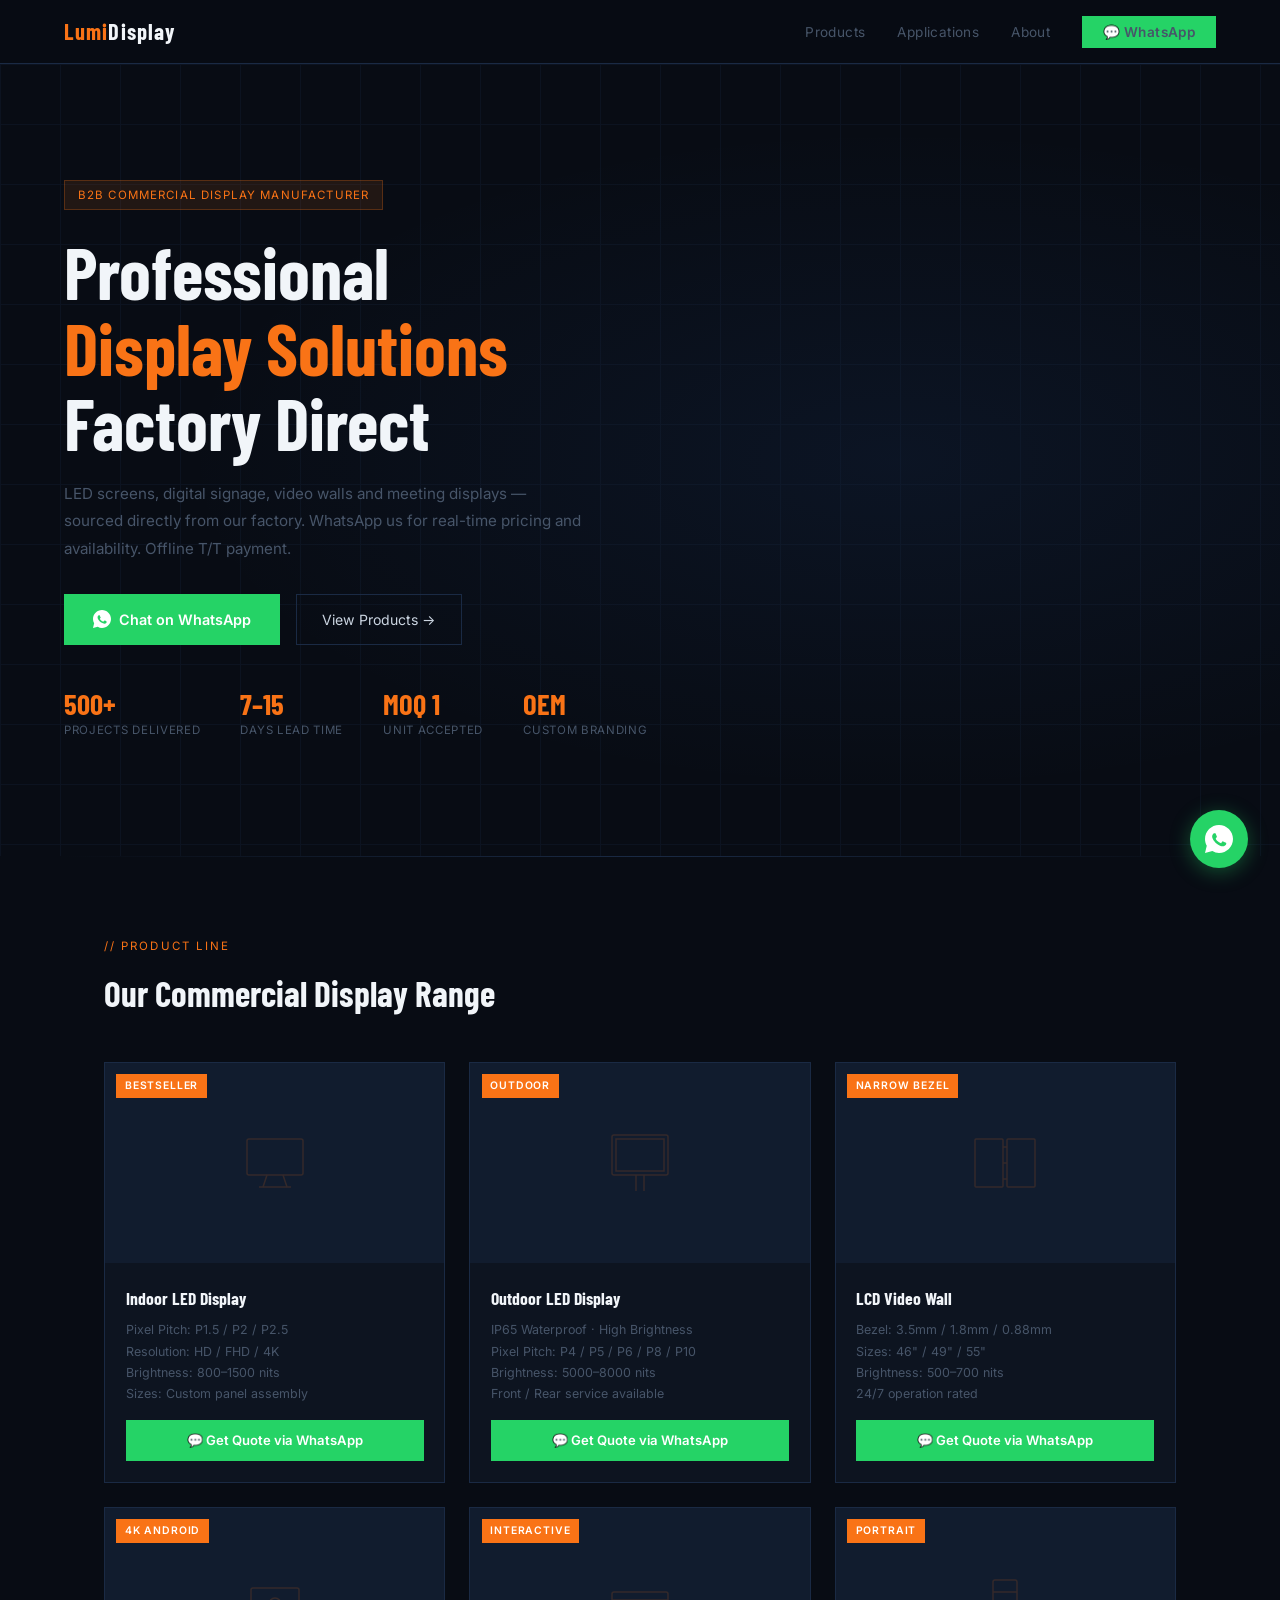
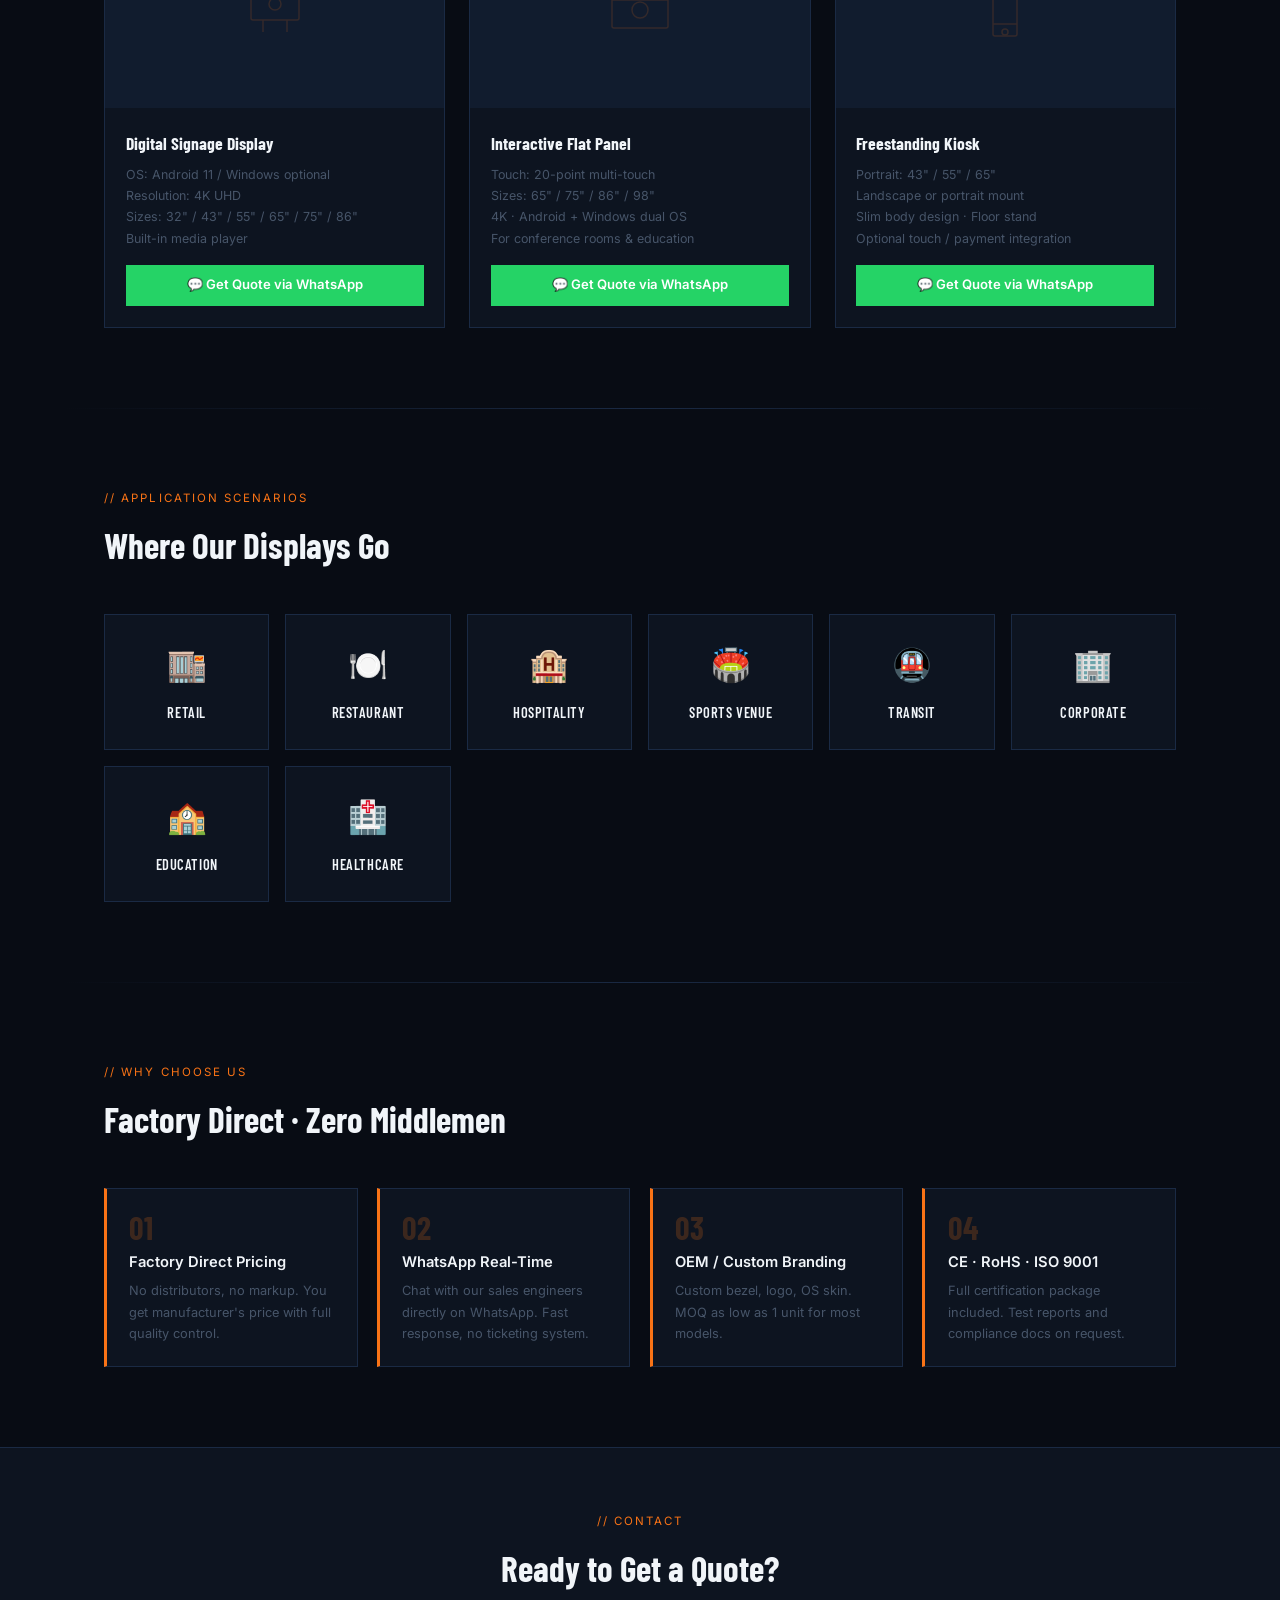
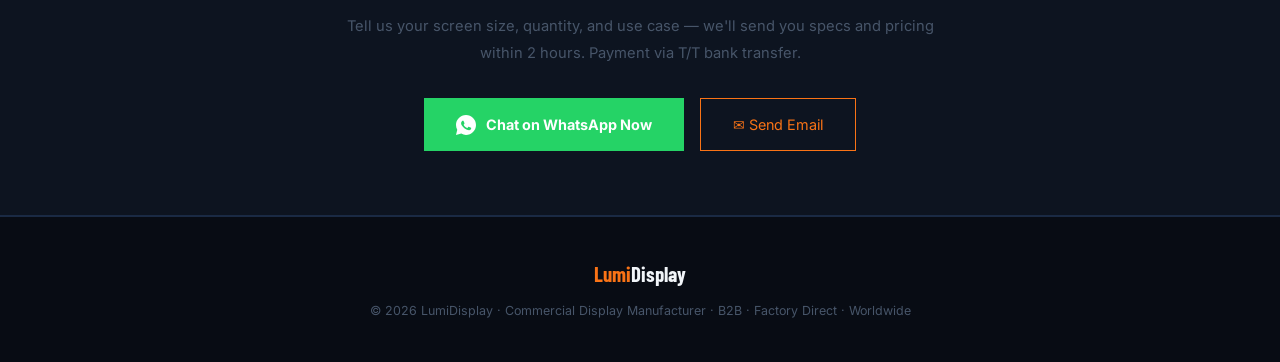
==== index.html @ 246da4e2 "feat: 添加根目录完整单文件 DEMO" ====
<!DOCTYPE html>
<html lang="en">
<head>
<meta charset="UTF-8">
<meta name="viewport" content="width=device-width, initial-scale=1.0">
<title>LumiDisplay — Commercial Display B2B Manufacturer</title>
<meta name="description" content="Professional commercial display manufacturer. LED screens, digital signage, video walls. WhatsApp for B2B pricing.">
<link rel="preconnect" href="https://fonts.googleapis.com">
<link href="https://fonts.googleapis.com/css2?family=Barlow+Condensed:wght@400;600;700&family=Inter:wght@300;400;500&display=swap" rel="stylesheet">
<style>
:root{--bg:#080C14;--bg2:#0D1420;--bg3:#111C2E;--border:#1A2A44;--orange:#F97316;--orange2:#EA6000;--blue:#3B82F6;--text:#CBD5E1;--muted:#475569;--white:#F1F5F9;--wa:#25D366;--max:1200px}
*{box-sizing:border-box;margin:0;padding:0}
html{scroll-behavior:smooth}
body{font-family:'Inter',sans-serif;background:var(--bg);color:var(--text);line-height:1.65;overflow-x:hidden}
a{color:inherit;text-decoration:none}
/* NAV */
nav{position:sticky;top:0;z-index:100;display:flex;justify-content:space-between;align-items:center;padding:0 5%;height:64px;background:rgba(8,12,20,.96);border-bottom:1px solid var(--border);backdrop-filter:blur(10px)}
.logo{font-family:'Barlow Condensed',sans-serif;font-size:1.4rem;font-weight:700;color:var(--orange);letter-spacing:.05em}
.logo span{color:var(--white)}
.nav-links{list-style:none;display:flex;gap:2rem;align-items:center}
.nav-links a{font-size:.85rem;color:var(--muted);letter-spacing:.03em;transition:color .2s}
.nav-links a:hover{color:var(--white)}
.btn-wa{background:var(--wa);color:#fff;font-weight:600;font-size:.82rem;padding:.5rem 1.3rem;transition:opacity .2s}
.btn-wa:hover{opacity:.88}
/* HERO */
.hero{position:relative;min-height:88vh;display:flex;align-items:center;background:var(--bg);overflow:hidden;padding:0 5%}
.hero-bg{position:absolute;inset:0;background:radial-gradient(ellipse 80% 60% at 70% 50%,rgba(59,130,246,.07) 0%,transparent 70%)}
.hero-grid{position:absolute;inset:0;background-image:linear-gradient(var(--border) 1px,transparent 1px),linear-gradient(90deg,var(--border) 1px,transparent 1px);background-size:60px 60px;opacity:.25}
.hero-content{position:relative;z-index:1;max-width:640px}
.hero-badge{display:inline-flex;align-items:center;gap:6px;background:rgba(249,115,22,.1);border:1px solid rgba(249,115,22,.25);color:var(--orange);font-size:.72rem;letter-spacing:.1em;padding:.28rem .8rem;margin-bottom:1.5rem}
.hero h1{font-family:'Barlow Condensed',sans-serif;font-size:clamp(2.5rem,6vw,4.5rem);font-weight:700;line-height:1.05;color:var(--white);margin-bottom:1.2rem}
.hero h1 em{color:var(--orange);font-style:normal}
.hero-sub{font-size:.95rem;color:var(--muted);line-height:1.8;margin-bottom:2rem;max-width:520px}
.hbtns{display:flex;gap:1rem;flex-wrap:wrap}
.bp{display:inline-flex;align-items:center;gap:.5rem;background:var(--wa);color:#fff;font-weight:600;font-size:.9rem;padding:.8rem 1.8rem;transition:opacity .2s}
.bp:hover{opacity:.88}
.bg{display:inline-block;border:1px solid var(--border);color:var(--text);font-size:.88rem;padding:.8rem 1.6rem;transition:all .2s}
.bg:hover{border-color:var(--orange);color:var(--orange)}
.hstats{display:flex;gap:2.5rem;margin-top:2.8rem;flex-wrap:wrap}
.snum{font-family:'Barlow Condensed',sans-serif;font-size:1.8rem;font-weight:700;color:var(--orange);line-height:1}
.slbl{font-size:.72rem;color:var(--muted);letter-spacing:.06em;margin-top:3px}
/* PRODUCTS */
.sec{max-width:var(--max);margin:0 auto;padding:5rem 5%}
.stag{font-size:.72rem;color:var(--orange);letter-spacing:.18em;margin-bottom:.5rem}
.stitle{font-family:'Barlow Condensed',sans-serif;font-size:clamp(1.6rem,3vw,2.2rem);font-weight:700;color:var(--white);margin-bottom:2.5rem}
.pgrid{display:grid;grid-template-columns:repeat(auto-fit,minmax(260px,1fr));gap:1.5rem}
.pc{background:var(--bg2);border:1px solid var(--border);transition:border-color .2s,transform .2s}
.pc:hover{border-color:var(--orange);transform:translateY(-4px)}
.pimg{width:100%;height:200px;background:var(--bg3);position:relative;overflow:hidden;display:flex;align-items:center;justify-content:center}
.pimg svg{width:64px;height:64px;opacity:.15}
.pimg .plabel{position:absolute;top:.7rem;left:.7rem;background:var(--orange);color:#fff;font-size:.65rem;font-weight:600;letter-spacing:.08em;padding:.2rem .55rem}
.pinfo{padding:1.3rem}
.pname{font-family:'Barlow Condensed',sans-serif;font-size:1.1rem;font-weight:700;color:var(--white);margin-bottom:.4rem}
.pspec{font-size:.78rem;color:var(--muted);line-height:1.7;margin-bottom:1rem}
.pqbtn{display:block;text-align:center;background:var(--wa);color:#fff;font-weight:600;font-size:.82rem;padding:.6rem;transition:opacity .2s}
.pqbtn:hover{opacity:.88}
/* APPS */
.div{height:1px;background:linear-gradient(90deg,transparent,var(--border),transparent);margin:0 5%}
.agrid{display:grid;grid-template-columns:repeat(auto-fit,minmax(160px,1fr));gap:1rem}
.ac{background:var(--bg2);border:1px solid var(--border);padding:1.5rem 1rem;text-align:center;transition:border-color .2s}
.ac:hover{border-color:var(--blue)}
.ac-icon{font-size:2rem;margin-bottom:.6rem}
.ac-name{font-family:'Barlow Condensed',sans-serif;font-size:.9rem;font-weight:600;color:var(--white);letter-spacing:.04em}
/* WHY */
.wgrid{display:grid;grid-template-columns:repeat(4,1fr);gap:1.2rem}
.wc{background:var(--bg2);border:1px solid var(--border);border-left:3px solid var(--orange);padding:1.4rem}
.wnum{font-family:'Barlow Condensed',sans-serif;font-size:2rem;font-weight:700;color:var(--orange);opacity:.2;line-height:1}
.wtitle{font-size:.92rem;color:var(--white);font-weight:600;margin:.4rem 0}
.wdesc{font-size:.8rem;color:var(--muted);line-height:1.65}
/* CONTACT */
.ctasec{background:var(--bg2);border-top:1px solid var(--border);border-bottom:1px solid var(--border);padding:4rem 5%;text-align:center}
.ctainner{max-width:600px;margin:0 auto}
.ctasub{color:var(--muted);font-size:.92rem;margin-bottom:2rem;line-height:1.8}
.ctabtns{display:flex;justify-content:center;gap:1rem;flex-wrap:wrap}
.bwa2{display:inline-flex;align-items:center;gap:.6rem;background:var(--wa);color:#fff;font-weight:700;font-size:.9rem;padding:.85rem 2rem;transition:opacity .2s}
.bwa2:hover{opacity:.88}
.bem{display:inline-block;border:1px solid var(--orange);color:var(--orange);font-size:.9rem;padding:.85rem 2rem;transition:all .2s}
.bem:hover{background:var(--orange);color:#fff}
/* FOOTER */
footer{padding:2.5rem 5%;border-top:1px solid var(--border);text-align:center}
.flogo{font-family:'Barlow Condensed',sans-serif;font-size:1.3rem;font-weight:700;color:var(--orange);margin-bottom:.6rem}
.flogo span{color:var(--white)}
.fcopy{font-size:.78rem;color:var(--muted)}
/* WA FLOAT */
.waf{position:fixed;bottom:2rem;right:2rem;width:58px;height:58px;background:var(--wa);border-radius:50%;display:flex;align-items:center;justify-content:center;box-shadow:0 4px 20px rgba(37,211,102,.35);z-index:999;transition:transform .2s}
.waf:hover{transform:scale(1.1)}
@media(max-width:768px){.nav-links{display:none}.hstats{gap:1.5rem}.wgrid{grid-template-columns:1fr 1fr}}
</style>
</head>
<body>

<nav>
  <div class="logo">Lumi<span>Display</span></div>
  <ul class="nav-links">
    <li><a href="#products">Products</a></li>
    <li><a href="#applications">Applications</a></li>
    <li><a href="#about">About</a></li>
    <li><a href="https://wa.me/YOUR_NUMBER?text=Hello%2C+I'm+interested+in+commercial+displays" class="btn-wa" target="_blank">💬 WhatsApp</a></li>
  </ul>
</nav>

<!-- HERO -->
<section class="hero">
  <div class="hero-bg"></div>
  <div class="hero-grid"></div>
  <div class="hero-content">
    <div class="hero-badge">B2B COMMERCIAL DISPLAY MANUFACTURER</div>
    <h1>Professional<br><em>Display Solutions</em><br>Factory Direct</h1>
    <p class="hero-sub">LED screens, digital signage, video walls and meeting displays — sourced directly from our factory. WhatsApp us for real-time pricing and availability. Offline T/T payment.</p>
    <div class="hbtns">
      <a href="https://wa.me/YOUR_NUMBER?text=Hello%2C+I'd+like+to+get+a+quote+for+commercial+displays" class="bp" target="_blank">
        <svg width="18" height="18" viewBox="0 0 32 32" fill="white"><path d="M16 0C7.164 0 0 7.163 0 16c0 2.822.736 5.469 2.018 7.773L0 32l8.418-2.207A15.93 15.93 0 0016 32c8.836 0 16-7.163 16-16S24.836 0 16 0zm8.078 22.418c-.336.943-1.965 1.805-2.703 1.918-.691.105-1.559.15-2.514-.158-.578-.188-1.32-.438-2.268-.857-3.992-1.723-6.602-5.73-6.801-5.994-.199-.264-1.625-2.162-1.625-4.125s1.027-2.926 1.393-3.328c.363-.402.793-.502 1.059-.502.264 0 .527.002.758.014.242.012.568-.092.889.678.336.801 1.143 2.764 1.242 2.963.1.199.166.43.033.693-.133.264-.199.43-.398.662-.199.232-.418.519-.596.697-.199.199-.406.414-.175.812.232.398 1.031 1.699 2.213 2.748 1.52 1.355 2.801 1.773 3.199 1.973.398.199.629.166.861-.1.232-.264.994-1.162 1.26-1.561.264-.398.527-.332.889-.199.363.133 2.309 1.09 2.707 1.287.398.199.662.299.762.465.1.166.1.963-.236 1.906z"/></svg>
        Chat on WhatsApp
      </a>
      <a href="#products" class="bg">View Products →</a>
    </div>
    <div class="hstats">
      <div><div class="snum">500+</div><div class="slbl">PROJECTS DELIVERED</div></div>
      <div><div class="snum">7–15</div><div class="slbl">DAYS LEAD TIME</div></div>
      <div><div class="snum">MOQ 1</div><div class="slbl">UNIT ACCEPTED</div></div>
      <div><div class="snum">OEM</div><div class="slbl">CUSTOM BRANDING</div></div>
    </div>
  </div>
</section>

<div class="div"></div>

<!-- PRODUCTS -->
<section class="sec" id="products">
  <div class="stag">// PRODUCT LINE</div>
  <div class="stitle">Our Commercial Display Range</div>
  <div class="pgrid">

    <div class="pc">
      <div class="pimg">
        <svg viewBox="0 0 64 64" fill="none" stroke="#F97316" stroke-width="1.5"><rect x="4" y="8" width="56" height="36" rx="2"/><line x1="24" y1="44" x2="20" y2="56"/><line x1="40" y1="44" x2="44" y2="56"/><line x1="16" y1="56" x2="48" y2="56"/></svg>
        <span class="plabel">BESTSELLER</span>
      </div>
      <div class="pinfo">
        <div class="pname">Indoor LED Display</div>
        <div class="pspec">Pixel Pitch: P1.5 / P2 / P2.5<br>Resolution: HD / FHD / 4K<br>Brightness: 800–1500 nits<br>Sizes: Custom panel assembly</div>
        <a href="https://wa.me/YOUR_NUMBER?text=I'm+interested+in+Indoor+LED+Display" class="pqbtn" target="_blank">💬 Get Quote via WhatsApp</a>
      </div>
    </div>

    <div class="pc">
      <div class="pimg">
        <svg viewBox="0 0 64 64" fill="none" stroke="#F97316" stroke-width="1.5"><rect x="4" y="4" width="56" height="40" rx="2"/><rect x="8" y="8" width="48" height="32"/><line x1="28" y1="44" x2="28" y2="60"/><line x1="36" y1="44" x2="36" y2="60"/></svg>
        <span class="plabel">OUTDOOR</span>
      </div>
      <div class="pinfo">
        <div class="pname">Outdoor LED Display</div>
        <div class="pspec">IP65 Waterproof · High Brightness<br>Pixel Pitch: P4 / P5 / P6 / P8 / P10<br>Brightness: 5000–8000 nits<br>Front / Rear service available</div>
        <a href="https://wa.me/YOUR_NUMBER?text=I'm+interested+in+Outdoor+LED+Display" class="pqbtn" target="_blank">💬 Get Quote via WhatsApp</a>
      </div>
    </div>

    <div class="pc">
      <div class="pimg">
        <svg viewBox="0 0 64 64" fill="none" stroke="#F97316" stroke-width="1.5"><rect x="2" y="8" width="28" height="48" rx="1"/><rect x="34" y="8" width="28" height="48" rx="1"/><line x1="30" y1="16" x2="34" y2="16"/><line x1="30" y1="32" x2="34" y2="32"/><line x1="30" y1="48" x2="34" y2="48"/></svg>
        <span class="plabel">NARROW BEZEL</span>
      </div>
      <div class="pinfo">
        <div class="pname">LCD Video Wall</div>
        <div class="pspec">Bezel: 3.5mm / 1.8mm / 0.88mm<br>Sizes: 46" / 49" / 55"<br>Brightness: 500–700 nits<br>24/7 operation rated</div>
        <a href="https://wa.me/YOUR_NUMBER?text=I'm+interested+in+LCD+Video+Wall" class="pqbtn" target="_blank">💬 Get Quote via WhatsApp</a>
      </div>
    </div>

    <div class="pc">
      <div class="pimg">
        <svg viewBox="0 0 64 64" fill="none" stroke="#F97316" stroke-width="1.5"><rect x="8" y="12" width="48" height="32" rx="2"/><circle cx="32" cy="28" r="6"/><line x1="20" y1="44" x2="20" y2="56"/><line x1="44" y1="44" x2="44" y2="56"/></svg>
        <span class="plabel">4K ANDROID</span>
      </div>
      <div class="pinfo">
        <div class="pname">Digital Signage Display</div>
        <div class="pspec">OS: Android 11 / Windows optional<br>Resolution: 4K UHD<br>Sizes: 32" / 43" / 55" / 65" / 75" / 86"<br>Built-in media player</div>
        <a href="https://wa.me/YOUR_NUMBER?text=I'm+interested+in+Digital+Signage" class="pqbtn" target="_blank">💬 Get Quote via WhatsApp</a>
      </div>
    </div>

    <div class="pc">
      <div class="pimg">
        <svg viewBox="0 0 64 64" fill="none" stroke="#F97316" stroke-width="1.5"><rect x="4" y="16" width="56" height="36" rx="2"/><circle cx="32" cy="34" r="8"/><line x1="4" y1="24" x2="60" y2="24"/></svg>
        <span class="plabel">INTERACTIVE</span>
      </div>
      <div class="pinfo">
        <div class="pname">Interactive Flat Panel</div>
        <div class="pspec">Touch: 20-point multi-touch<br>Sizes: 65" / 75" / 86" / 98"<br>4K · Android + Windows dual OS<br>For conference rooms &amp; education</div>
        <a href="https://wa.me/YOUR_NUMBER?text=I'm+interested+in+Interactive+Flat+Panel" class="pqbtn" target="_blank">💬 Get Quote via WhatsApp</a>
      </div>
    </div>

    <div class="pc">
      <div class="pimg">
        <svg viewBox="0 0 64 64" fill="none" stroke="#F97316" stroke-width="1.5"><rect x="20" y="4" width="24" height="56" rx="2"/><line x1="20" y1="16" x2="44" y2="16"/><line x1="20" y1="48" x2="44" y2="48"/><circle cx="32" cy="56" r="3"/></svg>
        <span class="plabel">PORTRAIT</span>
      </div>
      <div class="pinfo">
        <div class="pname">Freestanding Kiosk</div>
        <div class="pspec">Portrait: 43" / 55" / 65"<br>Landscape or portrait mount<br>Slim body design · Floor stand<br>Optional touch / payment integration</div>
        <a href="https://wa.me/YOUR_NUMBER?text=I'm+interested+in+Freestanding+Kiosk" class="pqbtn" target="_blank">💬 Get Quote via WhatsApp</a>
      </div>
    </div>

  </div>
</section>

<div class="div"></div>

<!-- APPLICATIONS -->
<section class="sec" id="applications">
  <div class="stag">// APPLICATION SCENARIOS</div>
  <div class="stitle">Where Our Displays Go</div>
  <div class="agrid">
    <div class="ac"><div class="ac-icon">🏬</div><div class="ac-name">RETAIL</div></div>
    <div class="ac"><div class="ac-icon">🍽️</div><div class="ac-name">RESTAURANT</div></div>
    <div class="ac"><div class="ac-icon">🏨</div><div class="ac-name">HOSPITALITY</div></div>
    <div class="ac"><div class="ac-icon">🏟️</div><div class="ac-name">SPORTS VENUE</div></div>
    <div class="ac"><div class="ac-icon">🚇</div><div class="ac-name">TRANSIT</div></div>
    <div class="ac"><div class="ac-icon">🏢</div><div class="ac-name">CORPORATE</div></div>
    <div class="ac"><div class="ac-icon">🏫</div><div class="ac-name">EDUCATION</div></div>
    <div class="ac"><div class="ac-icon">🏥</div><div class="ac-name">HEALTHCARE</div></div>
  </div>
</section>

<div class="div"></div>

<!-- WHY US -->
<section class="sec" id="about">
  <div class="stag">// WHY CHOOSE US</div>
  <div class="stitle">Factory Direct · Zero Middlemen</div>
  <div class="wgrid">
    <div class="wc"><div class="wnum">01</div><div class="wtitle">Factory Direct Pricing</div><div class="wdesc">No distributors, no markup. You get manufacturer's price with full quality control.</div></div>
    <div class="wc"><div class="wnum">02</div><div class="wtitle">WhatsApp Real-Time</div><div class="wdesc">Chat with our sales engineers directly on WhatsApp. Fast response, no ticketing system.</div></div>
    <div class="wc"><div class="wnum">03</div><div class="wtitle">OEM / Custom Branding</div><div class="wdesc">Custom bezel, logo, OS skin. MOQ as low as 1 unit for most models.</div></div>
    <div class="wc"><div class="wnum">04</div><div class="wtitle">CE · RoHS · ISO 9001</div><div class="wdesc">Full certification package included. Test reports and compliance docs on request.</div></div>
  </div>
</section>

<!-- CONTACT CTA -->
<div class="ctasec">
  <div class="ctainner">
    <div class="stag" style="margin-bottom:.5rem">// CONTACT</div>
    <div class="stitle" style="margin-bottom:1rem">Ready to Get a Quote?</div>
    <p class="ctasub">Tell us your screen size, quantity, and use case — we'll send you specs and pricing within 2 hours. Payment via T/T bank transfer.</p>
    <div class="ctabtns">
      <a href="https://wa.me/YOUR_NUMBER?text=Hello%2C+I'd+like+a+quote+for+commercial+displays.+My+requirement+is:" class="bwa2" target="_blank">
        <svg width="20" height="20" viewBox="0 0 32 32" fill="white"><path d="M16 0C7.164 0 0 7.163 0 16c0 2.822.736 5.469 2.018 7.773L0 32l8.418-2.207A15.93 15.93 0 0016 32c8.836 0 16-7.163 16-16S24.836 0 16 0zm8.078 22.418c-.336.943-1.965 1.805-2.703 1.918-.691.105-1.559.15-2.514-.158-.578-.188-1.32-.438-2.268-.857-3.992-1.723-6.602-5.73-6.801-5.994-.199-.264-1.625-2.162-1.625-4.125s1.027-2.926 1.393-3.328c.363-.402.793-.502 1.059-.502.264 0 .527.002.758.014.242.012.568-.092.889.678.336.801 1.143 2.764 1.242 2.963.1.199.166.43.033.693-.133.264-.199.43-.398.662-.199.232-.418.519-.596.697-.199.199-.406.414-.175.812.232.398 1.031 1.699 2.213 2.748 1.52 1.355 2.801 1.773 3.199 1.973.398.199.629.166.861-.1.232-.264.994-1.162 1.26-1.561.264-.398.527-.332.889-.199.363.133 2.309 1.09 2.707 1.287.398.199.662.299.762.465.1.166.1.963-.236 1.906z"/></svg>
        Chat on WhatsApp Now
      </a>
      <a href="mailto:YOUR_EMAIL?subject=Commercial%20Display%20Enquiry" class="bem">✉ Send Email</a>
    </div>
  </div>
</div>

<footer>
  <div class="flogo">Lumi<span>Display</span></div>
  <div class="fcopy">© 2026 LumiDisplay · Commercial Display Manufacturer · B2B · Factory Direct · Worldwide</div>
</footer>

<a href="https://wa.me/YOUR_NUMBER?text=Hello%2C+commercial+display+enquiry" class="waf" target="_blank" aria-label="WhatsApp">
  <svg width="28" height="28" viewBox="0 0 32 32" fill="white"><path d="M16 0C7.164 0 0 7.163 0 16c0 2.822.736 5.469 2.018 7.773L0 32l8.418-2.207A15.93 15.93 0 0016 32c8.836 0 16-7.163 16-16S24.836 0 16 0zm8.078 22.418c-.336.943-1.965 1.805-2.703 1.918-.691.105-1.559.15-2.514-.158-.578-.188-1.32-.438-2.268-.857-3.992-1.723-6.602-5.73-6.801-5.994-.199-.264-1.625-2.162-1.625-4.125s1.027-2.926 1.393-3.328c.363-.402.793-.502 1.059-.502.264 0 .527.002.758.014.242.012.568-.092.889.678.336.801 1.143 2.764 1.242 2.963.1.199.166.43.033.693-.133.264-.199.43-.398.662-.199.232-.418.519-.596.697-.199.199-.406.414-.175.812.232.398 1.031 1.699 2.213 2.748 1.52 1.355 2.801 1.773 3.199 1.973.398.199.629.166.861-.1.232-.264.994-1.162 1.26-1.561.264-.398.527-.332.889-.199.363.133 2.309 1.09 2.707 1.287.398.199.662.299.762.465.1.166.1.963-.236 1.906z"/></svg>
</a>

<script>
document.querySelectorAll('a[href^="#"]').forEach(a=>{
  a.addEventListener('click',e=>{
    const t=document.querySelector(a.getAttribute('href'));
    if(t){e.preventDefault();t.scrollIntoView({behavior:'smooth'});}
  });
});
</script>
</body>
</html>
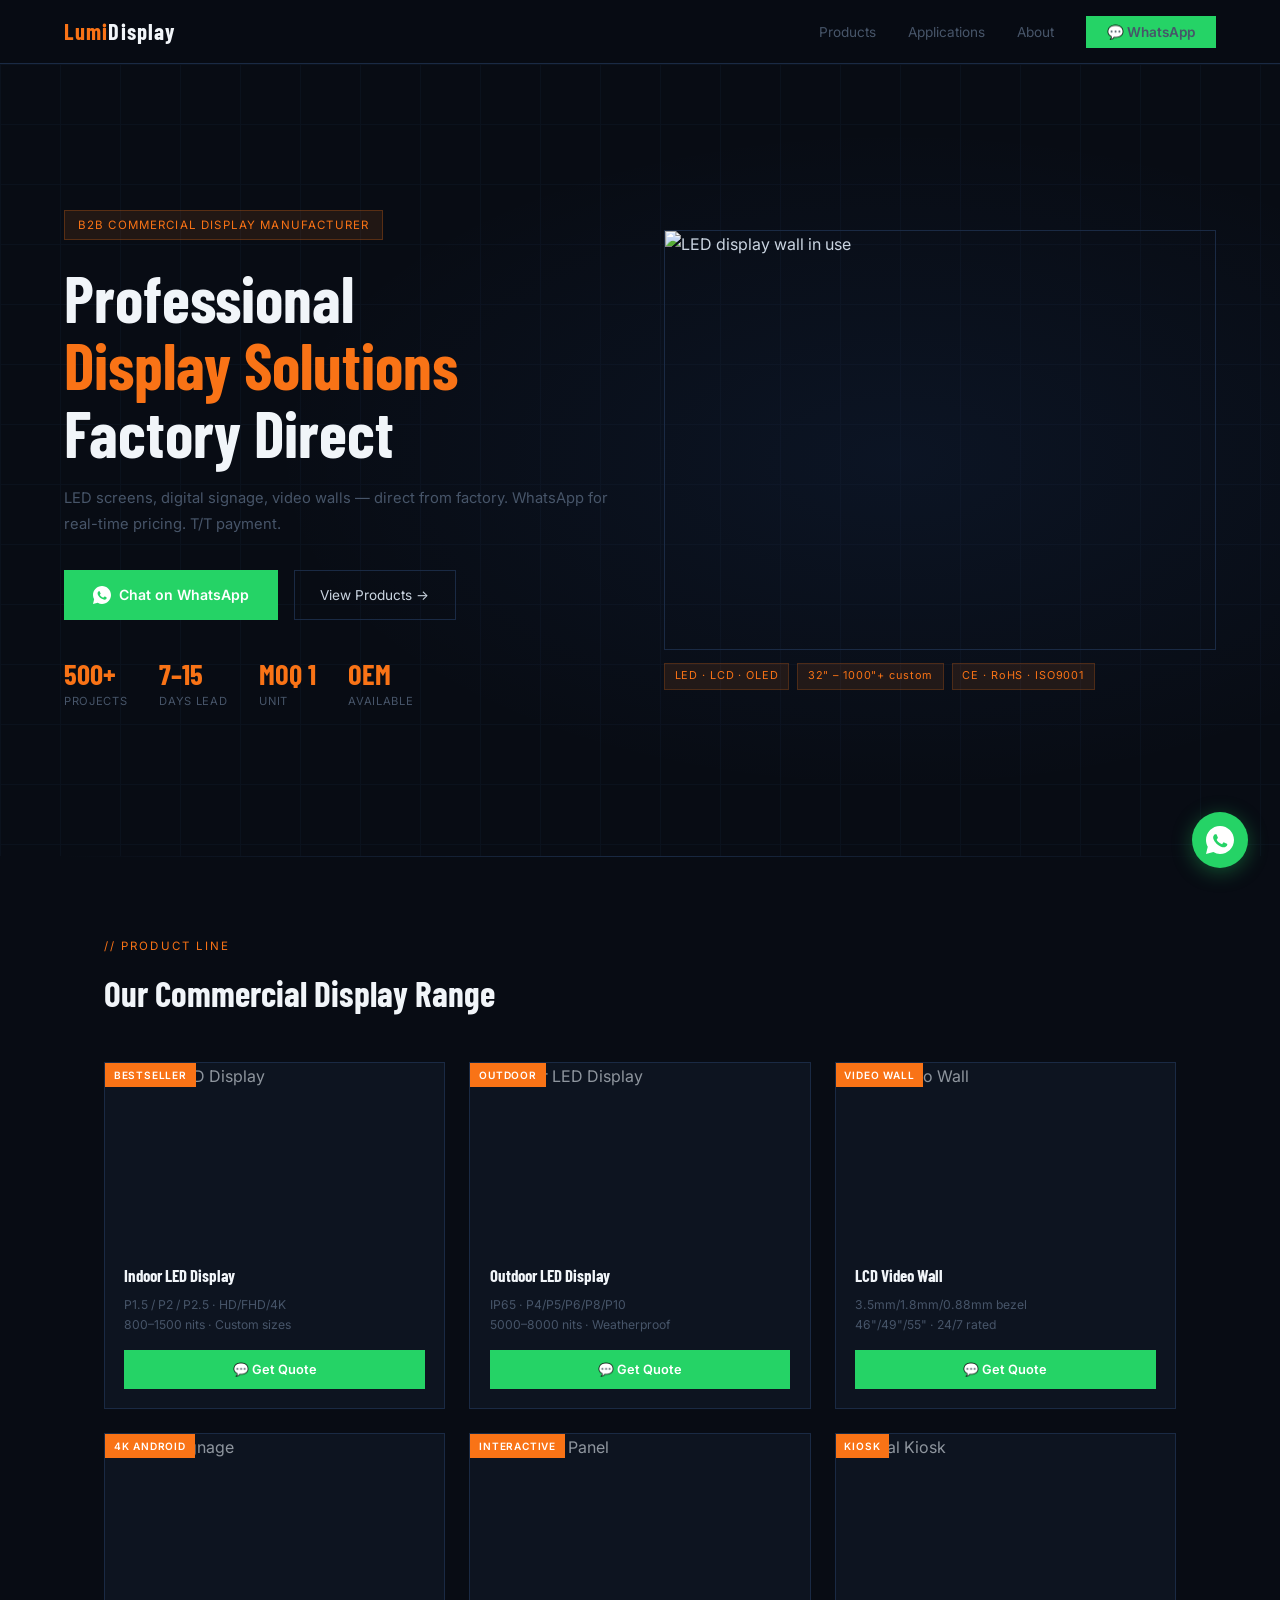
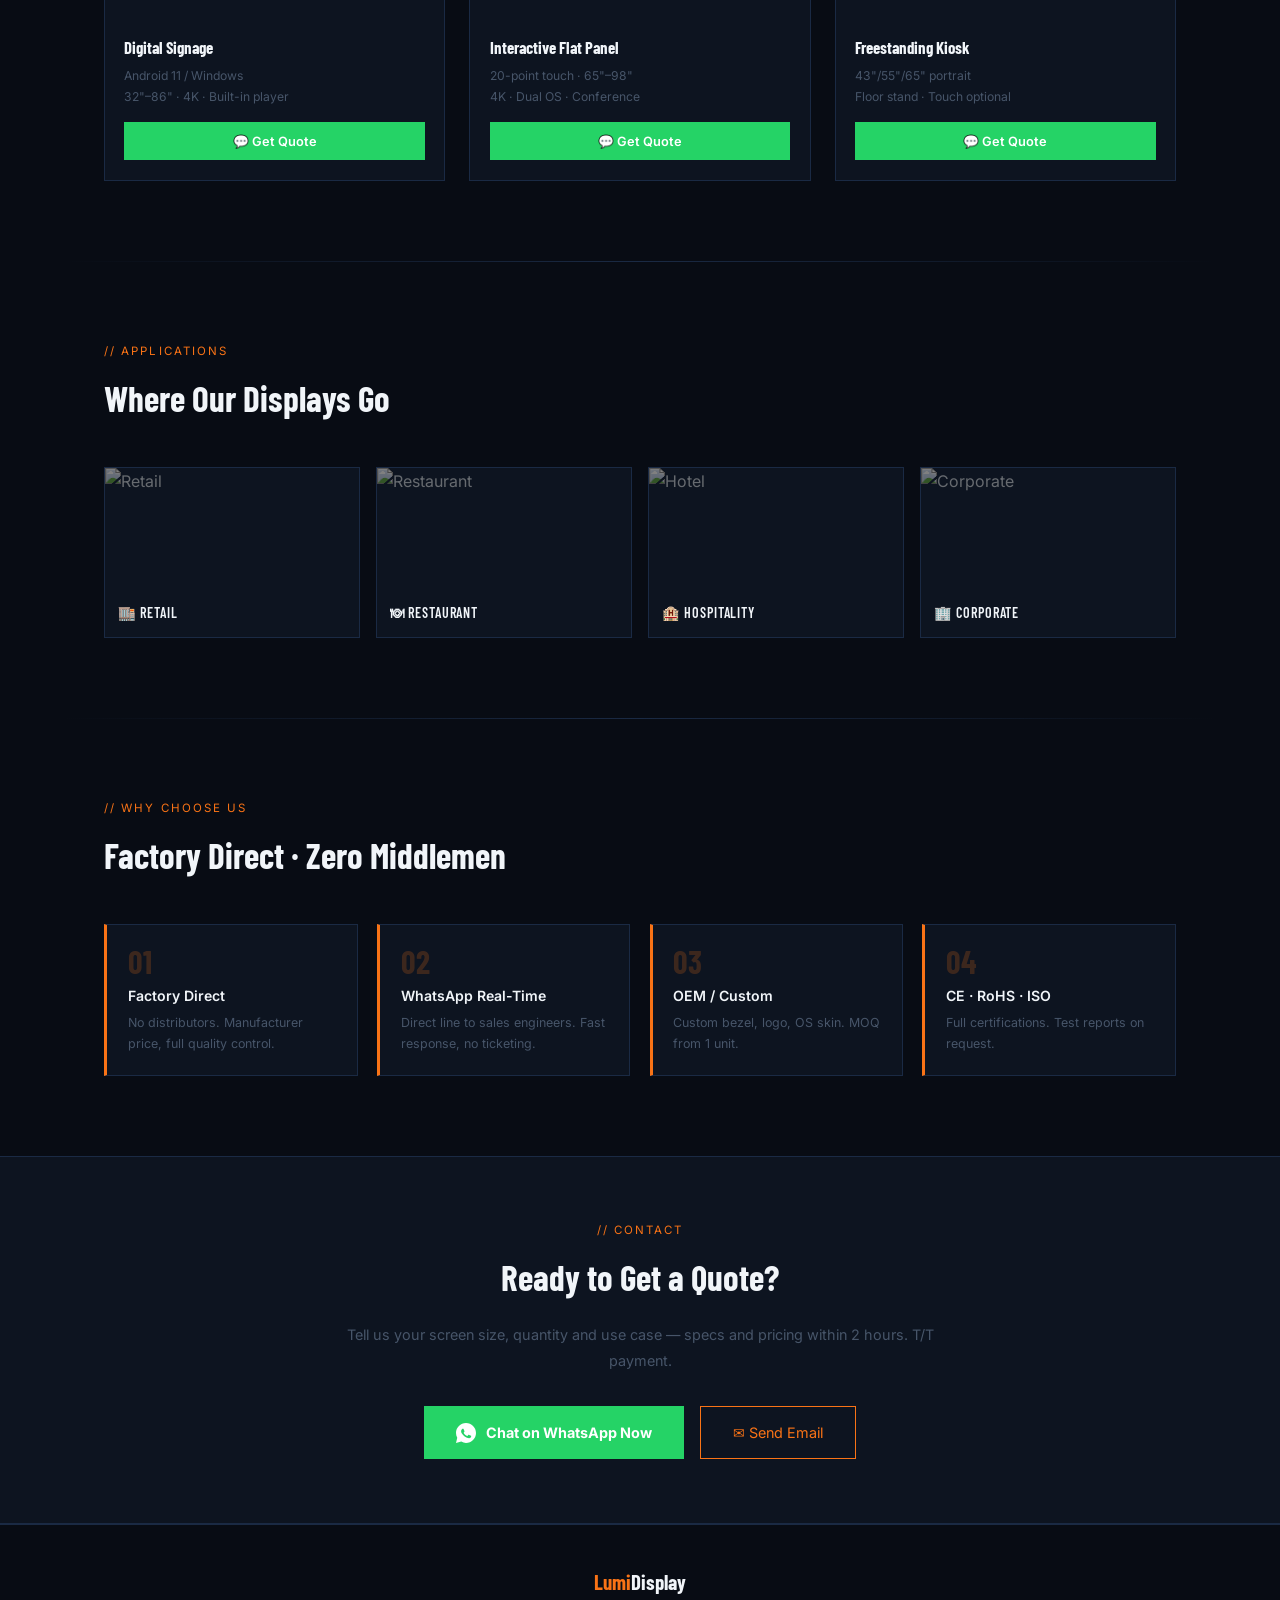
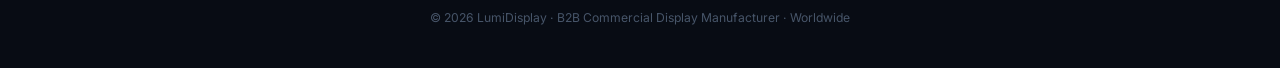
==== commit 56c613e4: "feat: 更新黑色版，换入真实 Unsplash 显示屏图片" ====
--- a/index.html
+++ b/index.html
@@ -8,83 +8,70 @@
 <link rel="preconnect" href="https://fonts.googleapis.com">
 <link href="https://fonts.googleapis.com/css2?family=Barlow+Condensed:wght@400;600;700&family=Inter:wght@300;400;500&display=swap" rel="stylesheet">
 <style>
-:root{--bg:#080C14;--bg2:#0D1420;--bg3:#111C2E;--border:#1A2A44;--orange:#F97316;--orange2:#EA6000;--blue:#3B82F6;--text:#CBD5E1;--muted:#475569;--white:#F1F5F9;--wa:#25D366;--max:1200px}
-*{box-sizing:border-box;margin:0;padding:0}
-html{scroll-behavior:smooth}
+:root{--bg:#080C14;--bg2:#0D1420;--bg3:#111C2E;--border:#1A2A44;--orange:#F97316;--blue:#3B82F6;--text:#CBD5E1;--muted:#475569;--white:#F1F5F9;--wa:#25D366;--max:1200px}
+*{box-sizing:border-box;margin:0;padding:0}html{scroll-behavior:smooth}
 body{font-family:'Inter',sans-serif;background:var(--bg);color:var(--text);line-height:1.65;overflow-x:hidden}
 a{color:inherit;text-decoration:none}
-/* NAV */
 nav{position:sticky;top:0;z-index:100;display:flex;justify-content:space-between;align-items:center;padding:0 5%;height:64px;background:rgba(8,12,20,.96);border-bottom:1px solid var(--border);backdrop-filter:blur(10px)}
-.logo{font-family:'Barlow Condensed',sans-serif;font-size:1.4rem;font-weight:700;color:var(--orange);letter-spacing:.05em}
-.logo span{color:var(--white)}
-.nav-links{list-style:none;display:flex;gap:2rem;align-items:center}
-.nav-links a{font-size:.85rem;color:var(--muted);letter-spacing:.03em;transition:color .2s}
-.nav-links a:hover{color:var(--white)}
-.btn-wa{background:var(--wa);color:#fff;font-weight:600;font-size:.82rem;padding:.5rem 1.3rem;transition:opacity .2s}
-.btn-wa:hover{opacity:.88}
-/* HERO */
-.hero{position:relative;min-height:88vh;display:flex;align-items:center;background:var(--bg);overflow:hidden;padding:0 5%}
-.hero-bg{position:absolute;inset:0;background:radial-gradient(ellipse 80% 60% at 70% 50%,rgba(59,130,246,.07) 0%,transparent 70%)}
-.hero-grid{position:absolute;inset:0;background-image:linear-gradient(var(--border) 1px,transparent 1px),linear-gradient(90deg,var(--border) 1px,transparent 1px);background-size:60px 60px;opacity:.25}
-.hero-content{position:relative;z-index:1;max-width:640px}
-.hero-badge{display:inline-flex;align-items:center;gap:6px;background:rgba(249,115,22,.1);border:1px solid rgba(249,115,22,.25);color:var(--orange);font-size:.72rem;letter-spacing:.1em;padding:.28rem .8rem;margin-bottom:1.5rem}
-.hero h1{font-family:'Barlow Condensed',sans-serif;font-size:clamp(2.5rem,6vw,4.5rem);font-weight:700;line-height:1.05;color:var(--white);margin-bottom:1.2rem}
-.hero h1 em{color:var(--orange);font-style:normal}
-.hero-sub{font-size:.95rem;color:var(--muted);line-height:1.8;margin-bottom:2rem;max-width:520px}
+.logo{font-family:'Barlow Condensed',sans-serif;font-size:1.4rem;font-weight:700;color:var(--orange);letter-spacing:.05em}.logo span{color:var(--white)}
+.nav-links{list-style:none;display:flex;gap:2rem;align-items:center}.nav-links a{font-size:.85rem;color:var(--muted);transition:color .2s}.nav-links a:hover{color:var(--white)}
+.btn-wa{background:var(--wa);color:#fff;font-weight:600;font-size:.82rem;padding:.5rem 1.3rem;transition:opacity .2s}.btn-wa:hover{opacity:.88}
+/* HERO - with real image */
+.hero{position:relative;min-height:88vh;display:grid;grid-template-columns:1fr 1fr;align-items:center;background:var(--bg);overflow:hidden;padding:0 5%;gap:3rem}
+.hero-bg{position:absolute;inset:0;background:radial-gradient(ellipse 70% 60% at 70% 50%,rgba(59,130,246,.07) 0%,transparent 70%)}
+.hero-grid{position:absolute;inset:0;background-image:linear-gradient(var(--border) 1px,transparent 1px),linear-gradient(90deg,var(--border) 1px,transparent 1px);background-size:60px 60px;opacity:.2}
+.hero-content{position:relative;z-index:1}
+.hero-badge{display:inline-flex;align-items:center;background:rgba(249,115,22,.1);border:1px solid rgba(249,115,22,.25);color:var(--orange);font-size:.72rem;letter-spacing:.1em;padding:.28rem .8rem;margin-bottom:1.5rem}
+.hero h1{font-family:'Barlow Condensed',sans-serif;font-size:clamp(2.5rem,5vw,4rem);font-weight:700;line-height:1.05;color:var(--white);margin-bottom:1.2rem}.hero h1 em{color:var(--orange);font-style:normal}
+.hero-sub{font-size:.92rem;color:var(--muted);line-height:1.8;margin-bottom:2rem}
 .hbtns{display:flex;gap:1rem;flex-wrap:wrap}
-.bp{display:inline-flex;align-items:center;gap:.5rem;background:var(--wa);color:#fff;font-weight:600;font-size:.9rem;padding:.8rem 1.8rem;transition:opacity .2s}
-.bp:hover{opacity:.88}
-.bg{display:inline-block;border:1px solid var(--border);color:var(--text);font-size:.88rem;padding:.8rem 1.6rem;transition:all .2s}
-.bg:hover{border-color:var(--orange);color:var(--orange)}
-.hstats{display:flex;gap:2.5rem;margin-top:2.8rem;flex-wrap:wrap}
+.bp{display:inline-flex;align-items:center;gap:.5rem;background:var(--wa);color:#fff;font-weight:600;font-size:.88rem;padding:.8rem 1.8rem;transition:opacity .2s}.bp:hover{opacity:.88}
+.bg2{display:inline-block;border:1px solid var(--border);color:var(--text);font-size:.85rem;padding:.8rem 1.6rem;transition:all .2s}.bg2:hover{border-color:var(--orange);color:var(--orange)}
+.hstats{display:flex;gap:2rem;margin-top:2.5rem;flex-wrap:wrap}
 .snum{font-family:'Barlow Condensed',sans-serif;font-size:1.8rem;font-weight:700;color:var(--orange);line-height:1}
-.slbl{font-size:.72rem;color:var(--muted);letter-spacing:.06em;margin-top:3px}
+.slbl{font-size:.7rem;color:var(--muted);letter-spacing:.06em;margin-top:3px}
+/* HERO IMG */
+.hero-img-side{position:relative;z-index:1}
+.hero-img-side img{width:100%;height:420px;object-fit:cover;display:block;border:1px solid var(--border)}
+.hero-img-tags{display:flex;gap:.5rem;flex-wrap:wrap;margin-top:.8rem}
+.hit{background:rgba(249,115,22,.1);border:1px solid rgba(249,115,22,.2);color:var(--orange);font-size:.68rem;letter-spacing:.08em;padding:.2rem .6rem}
 /* PRODUCTS */
 .sec{max-width:var(--max);margin:0 auto;padding:5rem 5%}
 .stag{font-size:.72rem;color:var(--orange);letter-spacing:.18em;margin-bottom:.5rem}
 .stitle{font-family:'Barlow Condensed',sans-serif;font-size:clamp(1.6rem,3vw,2.2rem);font-weight:700;color:var(--white);margin-bottom:2.5rem}
-.pgrid{display:grid;grid-template-columns:repeat(auto-fit,minmax(260px,1fr));gap:1.5rem}
-.pc{background:var(--bg2);border:1px solid var(--border);transition:border-color .2s,transform .2s}
-.pc:hover{border-color:var(--orange);transform:translateY(-4px)}
-.pimg{width:100%;height:200px;background:var(--bg3);position:relative;overflow:hidden;display:flex;align-items:center;justify-content:center}
-.pimg svg{width:64px;height:64px;opacity:.15}
-.pimg .plabel{position:absolute;top:.7rem;left:.7rem;background:var(--orange);color:#fff;font-size:.65rem;font-weight:600;letter-spacing:.08em;padding:.2rem .55rem}
-.pinfo{padding:1.3rem}
-.pname{font-family:'Barlow Condensed',sans-serif;font-size:1.1rem;font-weight:700;color:var(--white);margin-bottom:.4rem}
-.pspec{font-size:.78rem;color:var(--muted);line-height:1.7;margin-bottom:1rem}
-.pqbtn{display:block;text-align:center;background:var(--wa);color:#fff;font-weight:600;font-size:.82rem;padding:.6rem;transition:opacity .2s}
-.pqbtn:hover{opacity:.88}
-/* APPS */
+.pgrid{display:grid;grid-template-columns:repeat(3,1fr);gap:1.5rem}
+.pc{background:var(--bg2);border:1px solid var(--border);overflow:hidden;transition:border-color .2s,transform .2s}.pc:hover{border-color:var(--orange);transform:translateY(-4px)}
+.pc img{width:100%;height:180px;object-fit:cover;display:block;filter:brightness(.7);transition:filter .3s}.pc:hover img{filter:brightness(.85)}
+.plabel-wrap{position:relative}.plabel{position:absolute;top:0;left:0;background:var(--orange);color:#fff;font-size:.63rem;font-weight:600;letter-spacing:.08em;padding:.22rem .55rem}
+.pinfo{padding:1.2rem}
+.pname{font-family:'Barlow Condensed',sans-serif;font-size:1.05rem;font-weight:700;color:var(--white);margin-bottom:.3rem}
+.pspec{font-size:.76rem;color:var(--muted);line-height:1.7;margin-bottom:.9rem}
+.pqbtn{display:block;text-align:center;background:var(--wa);color:#fff;font-weight:600;font-size:.8rem;padding:.55rem;transition:opacity .2s}.pqbtn:hover{opacity:.88}
 .div{height:1px;background:linear-gradient(90deg,transparent,var(--border),transparent);margin:0 5%}
-.agrid{display:grid;grid-template-columns:repeat(auto-fit,minmax(160px,1fr));gap:1rem}
-.ac{background:var(--bg2);border:1px solid var(--border);padding:1.5rem 1rem;text-align:center;transition:border-color .2s}
-.ac:hover{border-color:var(--blue)}
-.ac-icon{font-size:2rem;margin-bottom:.6rem}
-.ac-name{font-family:'Barlow Condensed',sans-serif;font-size:.9rem;font-weight:600;color:var(--white);letter-spacing:.04em}
+/* APP GRID */
+.agrid{display:grid;grid-template-columns:repeat(4,1fr);gap:1rem}
+.ac{background:var(--bg2);border:1px solid var(--border);overflow:hidden;transition:border-color .2s}.ac:hover{border-color:var(--blue)}
+.ac img{width:100%;height:120px;object-fit:cover;display:block;filter:brightness(.5) saturate(0.8)}
+.ac-lbl{padding:.8rem;font-family:'Barlow Condensed',sans-serif;font-size:.88rem;font-weight:600;color:var(--white);letter-spacing:.06em}
 /* WHY */
 .wgrid{display:grid;grid-template-columns:repeat(4,1fr);gap:1.2rem}
-.wc{background:var(--bg2);border:1px solid var(--border);border-left:3px solid var(--orange);padding:1.4rem}
+.wc{background:var(--bg2);border:1px solid var(--border);border-left:3px solid var(--orange);padding:1.3rem}
 .wnum{font-family:'Barlow Condensed',sans-serif;font-size:2rem;font-weight:700;color:var(--orange);opacity:.2;line-height:1}
-.wtitle{font-size:.92rem;color:var(--white);font-weight:600;margin:.4rem 0}
-.wdesc{font-size:.8rem;color:var(--muted);line-height:1.65}
-/* CONTACT */
+.wtitle{font-size:.88rem;color:var(--white);font-weight:600;margin:.4rem 0}
+.wdesc{font-size:.78rem;color:var(--muted);line-height:1.65}
+/* CTA */
 .ctasec{background:var(--bg2);border-top:1px solid var(--border);border-bottom:1px solid var(--border);padding:4rem 5%;text-align:center}
 .ctainner{max-width:600px;margin:0 auto}
-.ctasub{color:var(--muted);font-size:.92rem;margin-bottom:2rem;line-height:1.8}
+.ctasub{color:var(--muted);font-size:.9rem;margin-bottom:2rem;line-height:1.8}
 .ctabtns{display:flex;justify-content:center;gap:1rem;flex-wrap:wrap}
-.bwa2{display:inline-flex;align-items:center;gap:.6rem;background:var(--wa);color:#fff;font-weight:700;font-size:.9rem;padding:.85rem 2rem;transition:opacity .2s}
-.bwa2:hover{opacity:.88}
-.bem{display:inline-block;border:1px solid var(--orange);color:var(--orange);font-size:.9rem;padding:.85rem 2rem;transition:all .2s}
-.bem:hover{background:var(--orange);color:#fff}
-/* FOOTER */
+.bwa2{display:inline-flex;align-items:center;gap:.6rem;background:var(--wa);color:#fff;font-weight:700;font-size:.9rem;padding:.85rem 2rem;transition:opacity .2s}.bwa2:hover{opacity:.88}
+.bem{display:inline-block;border:1px solid var(--orange);color:var(--orange);font-size:.9rem;padding:.85rem 2rem;transition:all .2s}.bem:hover{background:var(--orange);color:#fff}
 footer{padding:2.5rem 5%;border-top:1px solid var(--border);text-align:center}
-.flogo{font-family:'Barlow Condensed',sans-serif;font-size:1.3rem;font-weight:700;color:var(--orange);margin-bottom:.6rem}
-.flogo span{color:var(--white)}
-.fcopy{font-size:.78rem;color:var(--muted)}
-/* WA FLOAT */
-.waf{position:fixed;bottom:2rem;right:2rem;width:58px;height:58px;background:var(--wa);border-radius:50%;display:flex;align-items:center;justify-content:center;box-shadow:0 4px 20px rgba(37,211,102,.35);z-index:999;transition:transform .2s}
-.waf:hover{transform:scale(1.1)}
-@media(max-width:768px){.nav-links{display:none}.hstats{gap:1.5rem}.wgrid{grid-template-columns:1fr 1fr}}
+.flogo{font-family:'Barlow Condensed',sans-serif;font-size:1.3rem;font-weight:700;color:var(--orange);margin-bottom:.5rem}.flogo span{color:var(--white)}
+.fcopy{font-size:.76rem;color:var(--muted)}
+.waf{position:fixed;bottom:2rem;right:2rem;width:56px;height:56px;background:var(--wa);border-radius:50%;display:flex;align-items:center;justify-content:center;box-shadow:0 4px 20px rgba(37,211,102,.35);z-index:999;transition:transform .2s}.waf:hover{transform:scale(1.1)}
+@media(max-width:1024px){.hero{grid-template-columns:1fr}.hero-img-side{display:none}.pgrid{grid-template-columns:repeat(2,1fr)}.agrid{grid-template-columns:repeat(2,1fr)}.wgrid{grid-template-columns:repeat(2,1fr)}}
+@media(max-width:768px){.nav-links{display:none}.pgrid{grid-template-columns:1fr}.wgrid{grid-template-columns:1fr}}
 </style>
 </head>
 <body>
@@ -95,181 +82,165 @@
     <li><a href="#products">Products</a></li>
     <li><a href="#applications">Applications</a></li>
     <li><a href="#about">About</a></li>
-    <li><a href="https://wa.me/YOUR_NUMBER?text=Hello%2C+I'm+interested+in+commercial+displays" class="btn-wa" target="_blank">💬 WhatsApp</a></li>
+    <li><a href="https://wa.me/YOUR_NUMBER?text=Hello%2C+commercial+display+enquiry" class="btn-wa" target="_blank">💬 WhatsApp</a></li>
   </ul>
 </nav>
 
-<!-- HERO -->
 <section class="hero">
   <div class="hero-bg"></div>
   <div class="hero-grid"></div>
   <div class="hero-content">
     <div class="hero-badge">B2B COMMERCIAL DISPLAY MANUFACTURER</div>
     <h1>Professional<br><em>Display Solutions</em><br>Factory Direct</h1>
-    <p class="hero-sub">LED screens, digital signage, video walls and meeting displays — sourced directly from our factory. WhatsApp us for real-time pricing and availability. Offline T/T payment.</p>
+    <p class="hero-sub">LED screens, digital signage, video walls — direct from factory. WhatsApp for real-time pricing. T/T payment.</p>
     <div class="hbtns">
-      <a href="https://wa.me/YOUR_NUMBER?text=Hello%2C+I'd+like+to+get+a+quote+for+commercial+displays" class="bp" target="_blank">
+      <a href="https://wa.me/YOUR_NUMBER?text=Hello%2C+display+quote+please" class="bp" target="_blank">
         <svg width="18" height="18" viewBox="0 0 32 32" fill="white"><path d="M16 0C7.164 0 0 7.163 0 16c0 2.822.736 5.469 2.018 7.773L0 32l8.418-2.207A15.93 15.93 0 0016 32c8.836 0 16-7.163 16-16S24.836 0 16 0zm8.078 22.418c-.336.943-1.965 1.805-2.703 1.918-.691.105-1.559.15-2.514-.158-.578-.188-1.32-.438-2.268-.857-3.992-1.723-6.602-5.73-6.801-5.994-.199-.264-1.625-2.162-1.625-4.125s1.027-2.926 1.393-3.328c.363-.402.793-.502 1.059-.502.264 0 .527.002.758.014.242.012.568-.092.889.678.336.801 1.143 2.764 1.242 2.963.1.199.166.43.033.693-.133.264-.199.43-.398.662-.199.232-.418.519-.596.697-.199.199-.406.414-.175.812.232.398 1.031 1.699 2.213 2.748 1.52 1.355 2.801 1.773 3.199 1.973.398.199.629.166.861-.1.232-.264.994-1.162 1.26-1.561.264-.398.527-.332.889-.199.363.133 2.309 1.09 2.707 1.287.398.199.662.299.762.465.1.166.1.963-.236 1.906z"/></svg>
         Chat on WhatsApp
       </a>
-      <a href="#products" class="bg">View Products →</a>
+      <a href="#products" class="bg2">View Products →</a>
     </div>
     <div class="hstats">
-      <div><div class="snum">500+</div><div class="slbl">PROJECTS DELIVERED</div></div>
-      <div><div class="snum">7–15</div><div class="slbl">DAYS LEAD TIME</div></div>
-      <div><div class="snum">MOQ 1</div><div class="slbl">UNIT ACCEPTED</div></div>
-      <div><div class="snum">OEM</div><div class="slbl">CUSTOM BRANDING</div></div>
+      <div><div class="snum">500+</div><div class="slbl">PROJECTS</div></div>
+      <div><div class="snum">7–15</div><div class="slbl">DAYS LEAD</div></div>
+      <div><div class="snum">MOQ 1</div><div class="slbl">UNIT</div></div>
+      <div><div class="snum">OEM</div><div class="slbl">AVAILABLE</div></div>
+    </div>
+  </div>
+  <div class="hero-img-side">
+    <img src="https://images.unsplash.com/photo-1558618666-fcd25c85cd64?w=800&q=80" alt="LED display wall in use">
+    <div class="hero-img-tags">
+      <span class="hit">LED · LCD · OLED</span>
+      <span class="hit">32" – 1000"+ custom</span>
+      <span class="hit">CE · RoHS · ISO9001</span>
     </div>
   </div>
 </section>
 
 <div class="div"></div>
 
-<!-- PRODUCTS -->
 <section class="sec" id="products">
   <div class="stag">// PRODUCT LINE</div>
   <div class="stitle">Our Commercial Display Range</div>
   <div class="pgrid">
-
-    <div class="pc">
-      <div class="pimg">
-        <svg viewBox="0 0 64 64" fill="none" stroke="#F97316" stroke-width="1.5"><rect x="4" y="8" width="56" height="36" rx="2"/><line x1="24" y1="44" x2="20" y2="56"/><line x1="40" y1="44" x2="44" y2="56"/><line x1="16" y1="56" x2="48" y2="56"/></svg>
+    <div class="pc">
+      <div class="plabel-wrap">
+        <img src="https://images.unsplash.com/photo-1567690187548-f07b1d7bf5a9?w=600&q=75" alt="Indoor LED Display">
         <span class="plabel">BESTSELLER</span>
       </div>
       <div class="pinfo">
         <div class="pname">Indoor LED Display</div>
-        <div class="pspec">Pixel Pitch: P1.5 / P2 / P2.5<br>Resolution: HD / FHD / 4K<br>Brightness: 800–1500 nits<br>Sizes: Custom panel assembly</div>
-        <a href="https://wa.me/YOUR_NUMBER?text=I'm+interested+in+Indoor+LED+Display" class="pqbtn" target="_blank">💬 Get Quote via WhatsApp</a>
-      </div>
-    </div>
-
-    <div class="pc">
-      <div class="pimg">
-        <svg viewBox="0 0 64 64" fill="none" stroke="#F97316" stroke-width="1.5"><rect x="4" y="4" width="56" height="40" rx="2"/><rect x="8" y="8" width="48" height="32"/><line x1="28" y1="44" x2="28" y2="60"/><line x1="36" y1="44" x2="36" y2="60"/></svg>
+        <div class="pspec">P1.5 / P2 / P2.5 · HD/FHD/4K<br>800–1500 nits · Custom sizes</div>
+        <a href="https://wa.me/YOUR_NUMBER?text=Indoor+LED+Display+enquiry" class="pqbtn" target="_blank">💬 Get Quote</a>
+      </div>
+    </div>
+    <div class="pc">
+      <div class="plabel-wrap">
+        <img src="https://images.unsplash.com/photo-1611532736597-de2d4265fba3?w=600&q=75" alt="Outdoor LED Display">
         <span class="plabel">OUTDOOR</span>
       </div>
       <div class="pinfo">
         <div class="pname">Outdoor LED Display</div>
-        <div class="pspec">IP65 Waterproof · High Brightness<br>Pixel Pitch: P4 / P5 / P6 / P8 / P10<br>Brightness: 5000–8000 nits<br>Front / Rear service available</div>
-        <a href="https://wa.me/YOUR_NUMBER?text=I'm+interested+in+Outdoor+LED+Display" class="pqbtn" target="_blank">💬 Get Quote via WhatsApp</a>
-      </div>
-    </div>
-
-    <div class="pc">
-      <div class="pimg">
-        <svg viewBox="0 0 64 64" fill="none" stroke="#F97316" stroke-width="1.5"><rect x="2" y="8" width="28" height="48" rx="1"/><rect x="34" y="8" width="28" height="48" rx="1"/><line x1="30" y1="16" x2="34" y2="16"/><line x1="30" y1="32" x2="34" y2="32"/><line x1="30" y1="48" x2="34" y2="48"/></svg>
-        <span class="plabel">NARROW BEZEL</span>
+        <div class="pspec">IP65 · P4/P5/P6/P8/P10<br>5000–8000 nits · Weatherproof</div>
+        <a href="https://wa.me/YOUR_NUMBER?text=Outdoor+LED+Display+enquiry" class="pqbtn" target="_blank">💬 Get Quote</a>
+      </div>
+    </div>
+    <div class="pc">
+      <div class="plabel-wrap">
+        <img src="https://images.unsplash.com/photo-1548032885-b5e38734688a?w=600&q=75" alt="LCD Video Wall">
+        <span class="plabel">VIDEO WALL</span>
       </div>
       <div class="pinfo">
         <div class="pname">LCD Video Wall</div>
-        <div class="pspec">Bezel: 3.5mm / 1.8mm / 0.88mm<br>Sizes: 46" / 49" / 55"<br>Brightness: 500–700 nits<br>24/7 operation rated</div>
-        <a href="https://wa.me/YOUR_NUMBER?text=I'm+interested+in+LCD+Video+Wall" class="pqbtn" target="_blank">💬 Get Quote via WhatsApp</a>
-      </div>
-    </div>
-
-    <div class="pc">
-      <div class="pimg">
-        <svg viewBox="0 0 64 64" fill="none" stroke="#F97316" stroke-width="1.5"><rect x="8" y="12" width="48" height="32" rx="2"/><circle cx="32" cy="28" r="6"/><line x1="20" y1="44" x2="20" y2="56"/><line x1="44" y1="44" x2="44" y2="56"/></svg>
+        <div class="pspec">3.5mm/1.8mm/0.88mm bezel<br>46"/49"/55" · 24/7 rated</div>
+        <a href="https://wa.me/YOUR_NUMBER?text=LCD+Video+Wall+enquiry" class="pqbtn" target="_blank">💬 Get Quote</a>
+      </div>
+    </div>
+    <div class="pc">
+      <div class="plabel-wrap">
+        <img src="https://images.unsplash.com/photo-1593642632559-0c6d3fc62b89?w=600&q=75" alt="Digital Signage">
         <span class="plabel">4K ANDROID</span>
       </div>
       <div class="pinfo">
-        <div class="pname">Digital Signage Display</div>
-        <div class="pspec">OS: Android 11 / Windows optional<br>Resolution: 4K UHD<br>Sizes: 32" / 43" / 55" / 65" / 75" / 86"<br>Built-in media player</div>
-        <a href="https://wa.me/YOUR_NUMBER?text=I'm+interested+in+Digital+Signage" class="pqbtn" target="_blank">💬 Get Quote via WhatsApp</a>
-      </div>
-    </div>
-
-    <div class="pc">
-      <div class="pimg">
-        <svg viewBox="0 0 64 64" fill="none" stroke="#F97316" stroke-width="1.5"><rect x="4" y="16" width="56" height="36" rx="2"/><circle cx="32" cy="34" r="8"/><line x1="4" y1="24" x2="60" y2="24"/></svg>
+        <div class="pname">Digital Signage</div>
+        <div class="pspec">Android 11 / Windows<br>32"–86" · 4K · Built-in player</div>
+        <a href="https://wa.me/YOUR_NUMBER?text=Digital+Signage+enquiry" class="pqbtn" target="_blank">💬 Get Quote</a>
+      </div>
+    </div>
+    <div class="pc">
+      <div class="plabel-wrap">
+        <img src="https://images.unsplash.com/photo-1517048676732-d65bc937f952?w=600&q=75" alt="Interactive Panel">
         <span class="plabel">INTERACTIVE</span>
       </div>
       <div class="pinfo">
         <div class="pname">Interactive Flat Panel</div>
-        <div class="pspec">Touch: 20-point multi-touch<br>Sizes: 65" / 75" / 86" / 98"<br>4K · Android + Windows dual OS<br>For conference rooms &amp; education</div>
-        <a href="https://wa.me/YOUR_NUMBER?text=I'm+interested+in+Interactive+Flat+Panel" class="pqbtn" target="_blank">💬 Get Quote via WhatsApp</a>
-      </div>
-    </div>
-
-    <div class="pc">
-      <div class="pimg">
-        <svg viewBox="0 0 64 64" fill="none" stroke="#F97316" stroke-width="1.5"><rect x="20" y="4" width="24" height="56" rx="2"/><line x1="20" y1="16" x2="44" y2="16"/><line x1="20" y1="48" x2="44" y2="48"/><circle cx="32" cy="56" r="3"/></svg>
-        <span class="plabel">PORTRAIT</span>
+        <div class="pspec">20-point touch · 65"–98"<br>4K · Dual OS · Conference</div>
+        <a href="https://wa.me/YOUR_NUMBER?text=Interactive+Panel+enquiry" class="pqbtn" target="_blank">💬 Get Quote</a>
+      </div>
+    </div>
+    <div class="pc">
+      <div class="plabel-wrap">
+        <img src="https://images.unsplash.com/photo-1441986300917-64674bd600d8?w=600&q=75" alt="Digital Kiosk">
+        <span class="plabel">KIOSK</span>
       </div>
       <div class="pinfo">
         <div class="pname">Freestanding Kiosk</div>
-        <div class="pspec">Portrait: 43" / 55" / 65"<br>Landscape or portrait mount<br>Slim body design · Floor stand<br>Optional touch / payment integration</div>
-        <a href="https://wa.me/YOUR_NUMBER?text=I'm+interested+in+Freestanding+Kiosk" class="pqbtn" target="_blank">💬 Get Quote via WhatsApp</a>
-      </div>
-    </div>
-
+        <div class="pspec">43"/55"/65" portrait<br>Floor stand · Touch optional</div>
+        <a href="https://wa.me/YOUR_NUMBER?text=Kiosk+enquiry" class="pqbtn" target="_blank">💬 Get Quote</a>
+      </div>
+    </div>
   </div>
 </section>
 
 <div class="div"></div>
 
-<!-- APPLICATIONS -->
 <section class="sec" id="applications">
-  <div class="stag">// APPLICATION SCENARIOS</div>
+  <div class="stag">// APPLICATIONS</div>
   <div class="stitle">Where Our Displays Go</div>
   <div class="agrid">
-    <div class="ac"><div class="ac-icon">🏬</div><div class="ac-name">RETAIL</div></div>
-    <div class="ac"><div class="ac-icon">🍽️</div><div class="ac-name">RESTAURANT</div></div>
-    <div class="ac"><div class="ac-icon">🏨</div><div class="ac-name">HOSPITALITY</div></div>
-    <div class="ac"><div class="ac-icon">🏟️</div><div class="ac-name">SPORTS VENUE</div></div>
-    <div class="ac"><div class="ac-icon">🚇</div><div class="ac-name">TRANSIT</div></div>
-    <div class="ac"><div class="ac-icon">🏢</div><div class="ac-name">CORPORATE</div></div>
-    <div class="ac"><div class="ac-icon">🏫</div><div class="ac-name">EDUCATION</div></div>
-    <div class="ac"><div class="ac-icon">🏥</div><div class="ac-name">HEALTHCARE</div></div>
+    <div class="ac"><img src="https://images.unsplash.com/photo-1555529669-e69e7aa0ba9a?w=400&q=70" alt="Retail"><div class="ac-lbl">🏬 RETAIL</div></div>
+    <div class="ac"><img src="https://images.unsplash.com/photo-1414235077428-338989a2e8c0?w=400&q=70" alt="Restaurant"><div class="ac-lbl">🍽 RESTAURANT</div></div>
+    <div class="ac"><img src="https://images.unsplash.com/photo-1564501049412-61c2a3083791?w=400&q=70" alt="Hotel"><div class="ac-lbl">🏨 HOSPITALITY</div></div>
+    <div class="ac"><img src="https://images.unsplash.com/photo-1517048676732-d65bc937f952?w=400&q=70" alt="Corporate"><div class="ac-lbl">🏢 CORPORATE</div></div>
   </div>
 </section>
 
 <div class="div"></div>
 
-<!-- WHY US -->
 <section class="sec" id="about">
   <div class="stag">// WHY CHOOSE US</div>
   <div class="stitle">Factory Direct · Zero Middlemen</div>
   <div class="wgrid">
-    <div class="wc"><div class="wnum">01</div><div class="wtitle">Factory Direct Pricing</div><div class="wdesc">No distributors, no markup. You get manufacturer's price with full quality control.</div></div>
-    <div class="wc"><div class="wnum">02</div><div class="wtitle">WhatsApp Real-Time</div><div class="wdesc">Chat with our sales engineers directly on WhatsApp. Fast response, no ticketing system.</div></div>
-    <div class="wc"><div class="wnum">03</div><div class="wtitle">OEM / Custom Branding</div><div class="wdesc">Custom bezel, logo, OS skin. MOQ as low as 1 unit for most models.</div></div>
-    <div class="wc"><div class="wnum">04</div><div class="wtitle">CE · RoHS · ISO 9001</div><div class="wdesc">Full certification package included. Test reports and compliance docs on request.</div></div>
-  </div>
-</section>
-
-<!-- CONTACT CTA -->
+    <div class="wc"><div class="wnum">01</div><div class="wtitle">Factory Direct</div><div class="wdesc">No distributors. Manufacturer price, full quality control.</div></div>
+    <div class="wc"><div class="wnum">02</div><div class="wtitle">WhatsApp Real-Time</div><div class="wdesc">Direct line to sales engineers. Fast response, no ticketing.</div></div>
+    <div class="wc"><div class="wnum">03</div><div class="wtitle">OEM / Custom</div><div class="wdesc">Custom bezel, logo, OS skin. MOQ from 1 unit.</div></div>
+    <div class="wc"><div class="wnum">04</div><div class="wtitle">CE · RoHS · ISO</div><div class="wdesc">Full certifications. Test reports on request.</div></div>
+  </div>
+</section>
+
 <div class="ctasec">
   <div class="ctainner">
     <div class="stag" style="margin-bottom:.5rem">// CONTACT</div>
     <div class="stitle" style="margin-bottom:1rem">Ready to Get a Quote?</div>
-    <p class="ctasub">Tell us your screen size, quantity, and use case — we'll send you specs and pricing within 2 hours. Payment via T/T bank transfer.</p>
+    <p class="ctasub">Tell us your screen size, quantity and use case — specs and pricing within 2 hours. T/T payment.</p>
     <div class="ctabtns">
-      <a href="https://wa.me/YOUR_NUMBER?text=Hello%2C+I'd+like+a+quote+for+commercial+displays.+My+requirement+is:" class="bwa2" target="_blank">
+      <a href="https://wa.me/YOUR_NUMBER?text=Hello+display+quote" class="bwa2" target="_blank">
         <svg width="20" height="20" viewBox="0 0 32 32" fill="white"><path d="M16 0C7.164 0 0 7.163 0 16c0 2.822.736 5.469 2.018 7.773L0 32l8.418-2.207A15.93 15.93 0 0016 32c8.836 0 16-7.163 16-16S24.836 0 16 0zm8.078 22.418c-.336.943-1.965 1.805-2.703 1.918-.691.105-1.559.15-2.514-.158-.578-.188-1.32-.438-2.268-.857-3.992-1.723-6.602-5.73-6.801-5.994-.199-.264-1.625-2.162-1.625-4.125s1.027-2.926 1.393-3.328c.363-.402.793-.502 1.059-.502.264 0 .527.002.758.014.242.012.568-.092.889.678.336.801 1.143 2.764 1.242 2.963.1.199.166.43.033.693-.133.264-.199.43-.398.662-.199.232-.418.519-.596.697-.199.199-.406.414-.175.812.232.398 1.031 1.699 2.213 2.748 1.52 1.355 2.801 1.773 3.199 1.973.398.199.629.166.861-.1.232-.264.994-1.162 1.26-1.561.264-.398.527-.332.889-.199.363.133 2.309 1.09 2.707 1.287.398.199.662.299.762.465.1.166.1.963-.236 1.906z"/></svg>
         Chat on WhatsApp Now
       </a>
-      <a href="mailto:YOUR_EMAIL?subject=Commercial%20Display%20Enquiry" class="bem">✉ Send Email</a>
+      <a href="mailto:YOUR_EMAIL" class="bem">✉ Send Email</a>
     </div>
   </div>
 </div>
 
 <footer>
   <div class="flogo">Lumi<span>Display</span></div>
-  <div class="fcopy">© 2026 LumiDisplay · Commercial Display Manufacturer · B2B · Factory Direct · Worldwide</div>
+  <div class="fcopy">© 2026 LumiDisplay · B2B Commercial Display Manufacturer · Worldwide</div>
 </footer>
 
-<a href="https://wa.me/YOUR_NUMBER?text=Hello%2C+commercial+display+enquiry" class="waf" target="_blank" aria-label="WhatsApp">
+<a href="https://wa.me/YOUR_NUMBER" class="waf" target="_blank" aria-label="WhatsApp">
   <svg width="28" height="28" viewBox="0 0 32 32" fill="white"><path d="M16 0C7.164 0 0 7.163 0 16c0 2.822.736 5.469 2.018 7.773L0 32l8.418-2.207A15.93 15.93 0 0016 32c8.836 0 16-7.163 16-16S24.836 0 16 0zm8.078 22.418c-.336.943-1.965 1.805-2.703 1.918-.691.105-1.559.15-2.514-.158-.578-.188-1.32-.438-2.268-.857-3.992-1.723-6.602-5.73-6.801-5.994-.199-.264-1.625-2.162-1.625-4.125s1.027-2.926 1.393-3.328c.363-.402.793-.502 1.059-.502.264 0 .527.002.758.014.242.012.568-.092.889.678.336.801 1.143 2.764 1.242 2.963.1.199.166.43.033.693-.133.264-.199.43-.398.662-.199.232-.418.519-.596.697-.199.199-.406.414-.175.812.232.398 1.031 1.699 2.213 2.748 1.52 1.355 2.801 1.773 3.199 1.973.398.199.629.166.861-.1.232-.264.994-1.162 1.26-1.561.264-.398.527-.332.889-.199.363.133 2.309 1.09 2.707 1.287.398.199.662.299.762.465.1.166.1.963-.236 1.906z"/></svg>
 </a>
-
-<script>
-document.querySelectorAll('a[href^="#"]').forEach(a=>{
-  a.addEventListener('click',e=>{
-    const t=document.querySelector(a.getAttribute('href'));
-    if(t){e.preventDefault();t.scrollIntoView({behavior:'smooth'});}
-  });
-});
-</script>
+<script>document.querySelectorAll('a[href^="#"]').forEach(a=>{a.addEventListener('click',e=>{const t=document.querySelector(a.getAttribute('href'));if(t){e.preventDefault();t.scrollIntoView({behavior:'smooth'});}});});</script>
 </body>
 </html>
